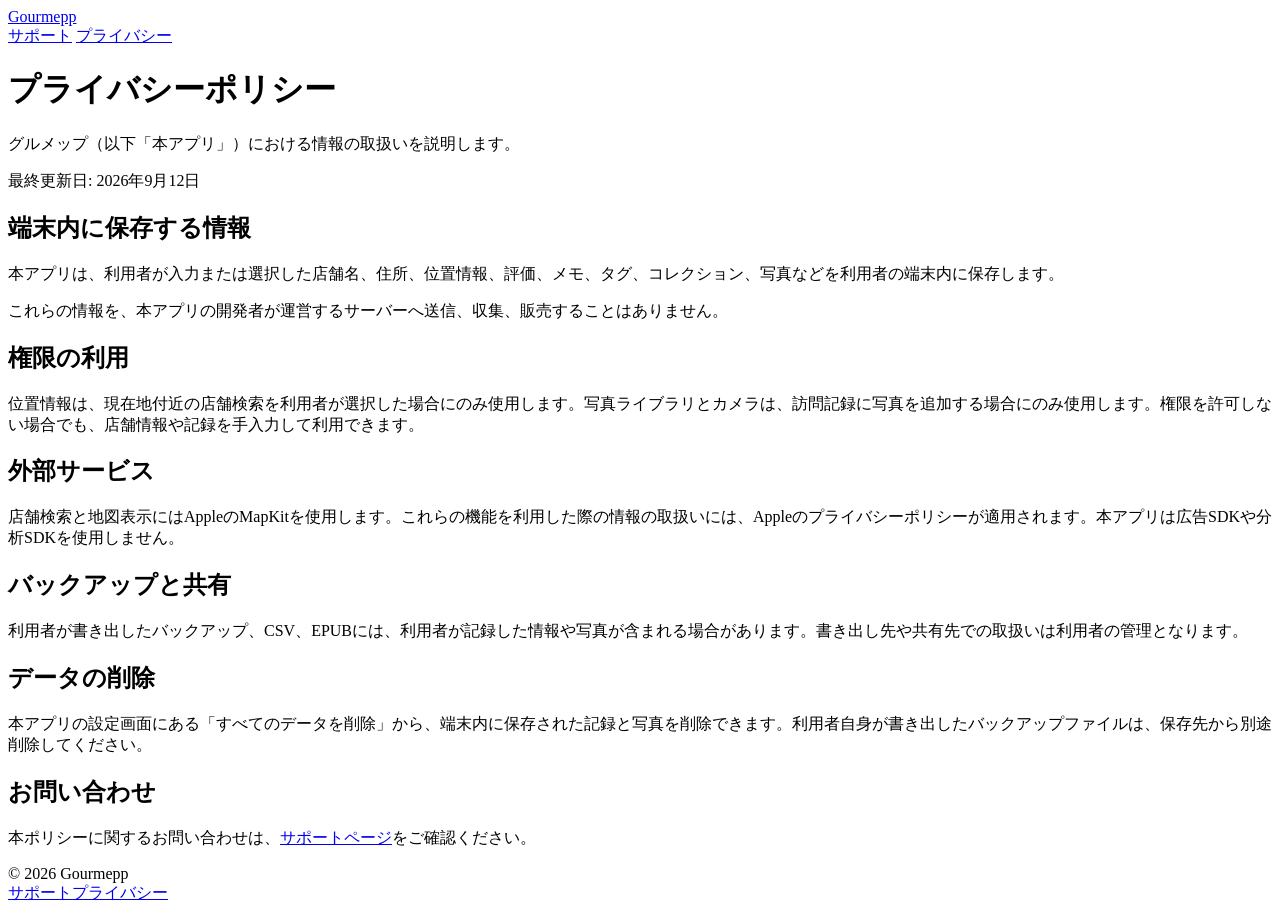
==== support-site/privacy/index.html @ 0ea20785 "feat: rename app to Gourmepp and prepare release" ====
<!doctype html>
<html lang="ja">
  <head>
    <meta charset="utf-8" />
    <meta name="viewport" content="width=device-width, initial-scale=1" />
    <meta name="description" content="グルメップ（Gourmepp）のプライバシーポリシーです。" />
    <meta name="robots" content="index,follow" />
    <title>プライバシーポリシー | Gourmepp</title>
    <link rel="stylesheet" href="/assets/site.css" />
  </head>
  <body>
    <header class="site-header">
      <a class="wordmark" href="/" aria-label="Gourmepp トップ">Gourmepp</a>
      <nav aria-label="メインメニュー">
        <a href="/support/">サポート</a>
        <a class="current" href="/privacy/" aria-current="page">プライバシー</a>
      </nav>
    </header>
    <main class="content">
      <h1>プライバシーポリシー</h1>
      <p class="lead">グルメップ（以下「本アプリ」）における情報の取扱いを説明します。</p>
      <p class="updated">最終更新日: 2026年9月12日</p>

      <section>
        <h2>端末内に保存する情報</h2>
        <p>本アプリは、利用者が入力または選択した店舗名、住所、位置情報、評価、メモ、タグ、コレクション、写真などを利用者の端末内に保存します。</p>
        <p>これらの情報を、本アプリの開発者が運営するサーバーへ送信、収集、販売することはありません。</p>
      </section>

      <section>
        <h2>権限の利用</h2>
        <p>位置情報は、現在地付近の店舗検索を利用者が選択した場合にのみ使用します。写真ライブラリとカメラは、訪問記録に写真を追加する場合にのみ使用します。権限を許可しない場合でも、店舗情報や記録を手入力して利用できます。</p>
      </section>

      <section>
        <h2>外部サービス</h2>
        <p>店舗検索と地図表示にはAppleのMapKitを使用します。これらの機能を利用した際の情報の取扱いには、Appleのプライバシーポリシーが適用されます。本アプリは広告SDKや分析SDKを使用しません。</p>
      </section>

      <section>
        <h2>バックアップと共有</h2>
        <p>利用者が書き出したバックアップ、CSV、EPUBには、利用者が記録した情報や写真が含まれる場合があります。書き出し先や共有先での取扱いは利用者の管理となります。</p>
      </section>

      <section>
        <h2>データの削除</h2>
        <p>本アプリの設定画面にある「すべてのデータを削除」から、端末内に保存された記録と写真を削除できます。利用者自身が書き出したバックアップファイルは、保存先から別途削除してください。</p>
      </section>

      <section>
        <h2>お問い合わせ</h2>
        <p>本ポリシーに関するお問い合わせは、<a href="/support/">サポートページ</a>をご確認ください。</p>
      </section>
    </main>
    <footer class="site-footer">
      <span>© 2026 Gourmepp</span>
      <nav aria-label="フッターメニュー"><a href="/support/">サポート</a><a href="/privacy/">プライバシー</a></nav>
    </footer>
  </body>
</html>
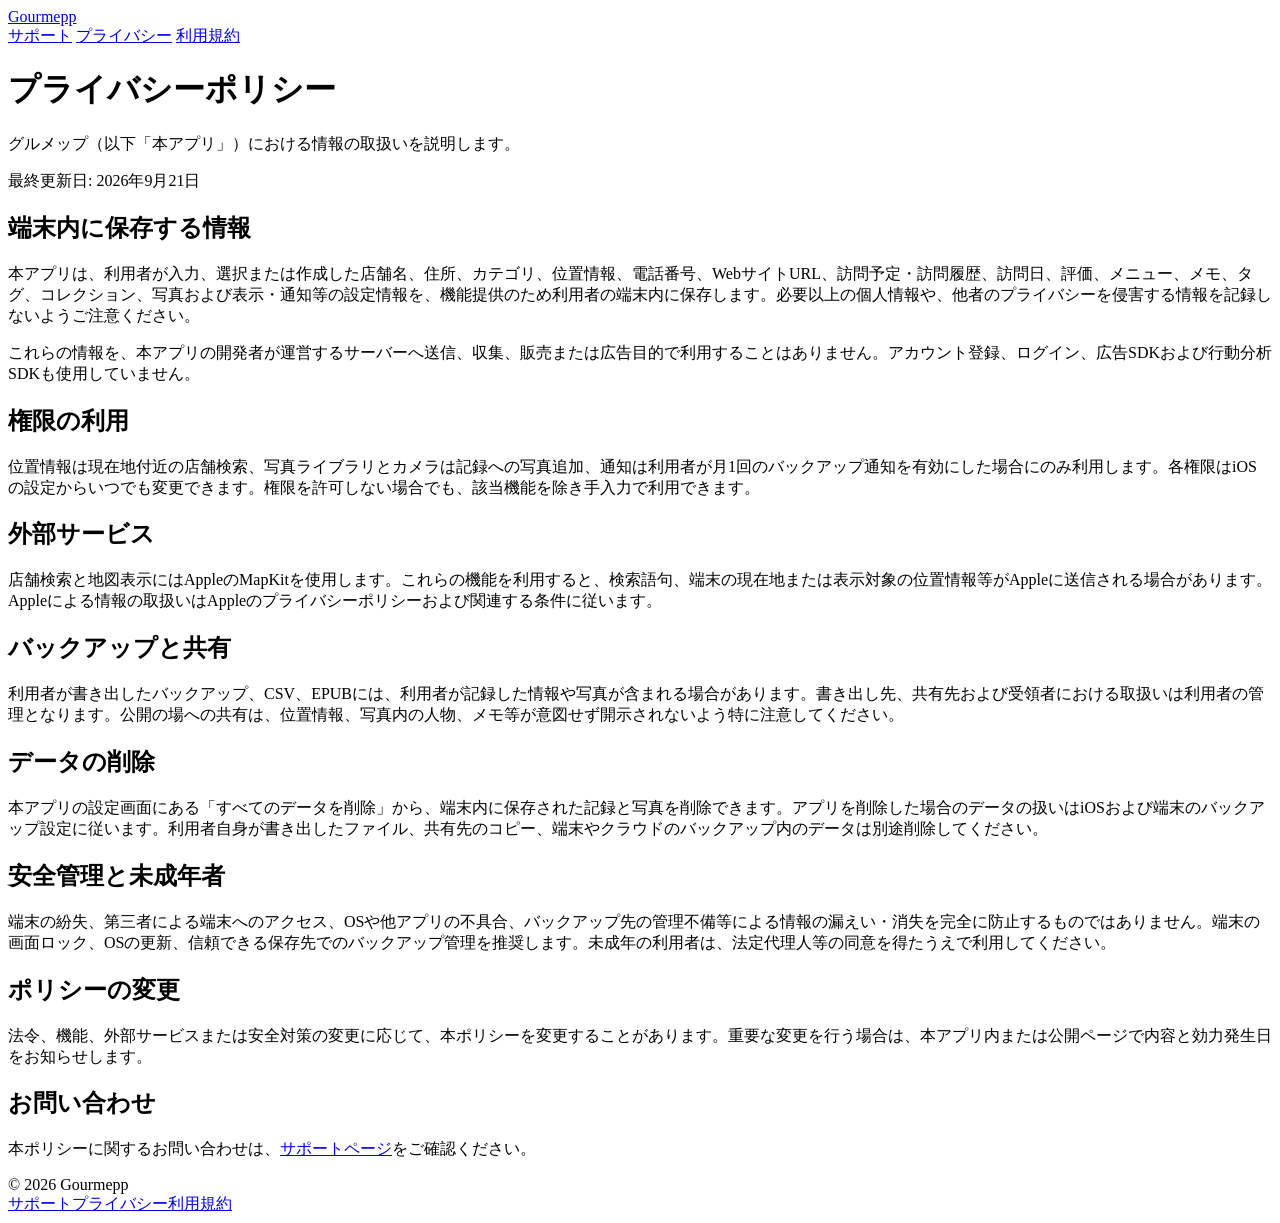
==== commit 1a8f86ee: "feat: オンボーディングで利用規約への同意を必須化" ====
--- a/support-site/privacy/index.html
+++ b/support-site/privacy/index.html
@@ -14,37 +14,48 @@
       <nav aria-label="メインメニュー">
         <a href="/support/">サポート</a>
         <a class="current" href="/privacy/" aria-current="page">プライバシー</a>
+        <a href="/terms/">利用規約</a>
       </nav>
     </header>
     <main class="content">
       <h1>プライバシーポリシー</h1>
       <p class="lead">グルメップ（以下「本アプリ」）における情報の取扱いを説明します。</p>
-      <p class="updated">最終更新日: 2026年9月12日</p>
+      <p class="updated">最終更新日: 2026年9月21日</p>
 
       <section>
         <h2>端末内に保存する情報</h2>
-        <p>本アプリは、利用者が入力または選択した店舗名、住所、位置情報、評価、メモ、タグ、コレクション、写真などを利用者の端末内に保存します。</p>
-        <p>これらの情報を、本アプリの開発者が運営するサーバーへ送信、収集、販売することはありません。</p>
+        <p>本アプリは、利用者が入力、選択または作成した店舗名、住所、カテゴリ、位置情報、電話番号、WebサイトURL、訪問予定・訪問履歴、訪問日、評価、メニュー、メモ、タグ、コレクション、写真および表示・通知等の設定情報を、機能提供のため利用者の端末内に保存します。必要以上の個人情報や、他者のプライバシーを侵害する情報を記録しないようご注意ください。</p>
+        <p>これらの情報を、本アプリの開発者が運営するサーバーへ送信、収集、販売または広告目的で利用することはありません。アカウント登録、ログイン、広告SDKおよび行動分析SDKも使用していません。</p>
       </section>
 
       <section>
         <h2>権限の利用</h2>
-        <p>位置情報は、現在地付近の店舗検索を利用者が選択した場合にのみ使用します。写真ライブラリとカメラは、訪問記録に写真を追加する場合にのみ使用します。権限を許可しない場合でも、店舗情報や記録を手入力して利用できます。</p>
+        <p>位置情報は現在地付近の店舗検索、写真ライブラリとカメラは記録への写真追加、通知は利用者が月1回のバックアップ通知を有効にした場合にのみ利用します。各権限はiOSの設定からいつでも変更できます。権限を許可しない場合でも、該当機能を除き手入力で利用できます。</p>
       </section>
 
       <section>
         <h2>外部サービス</h2>
-        <p>店舗検索と地図表示にはAppleのMapKitを使用します。これらの機能を利用した際の情報の取扱いには、Appleのプライバシーポリシーが適用されます。本アプリは広告SDKや分析SDKを使用しません。</p>
+        <p>店舗検索と地図表示にはAppleのMapKitを使用します。これらの機能を利用すると、検索語句、端末の現在地または表示対象の位置情報等がAppleに送信される場合があります。Appleによる情報の取扱いはAppleのプライバシーポリシーおよび関連する条件に従います。</p>
       </section>
 
       <section>
         <h2>バックアップと共有</h2>
-        <p>利用者が書き出したバックアップ、CSV、EPUBには、利用者が記録した情報や写真が含まれる場合があります。書き出し先や共有先での取扱いは利用者の管理となります。</p>
+        <p>利用者が書き出したバックアップ、CSV、EPUBには、利用者が記録した情報や写真が含まれる場合があります。書き出し先、共有先および受領者における取扱いは利用者の管理となります。公開の場への共有は、位置情報、写真内の人物、メモ等が意図せず開示されないよう特に注意してください。</p>
       </section>
 
       <section>
         <h2>データの削除</h2>
-        <p>本アプリの設定画面にある「すべてのデータを削除」から、端末内に保存された記録と写真を削除できます。利用者自身が書き出したバックアップファイルは、保存先から別途削除してください。</p>
+        <p>本アプリの設定画面にある「すべてのデータを削除」から、端末内に保存された記録と写真を削除できます。アプリを削除した場合のデータの扱いはiOSおよび端末のバックアップ設定に従います。利用者自身が書き出したファイル、共有先のコピー、端末やクラウドのバックアップ内のデータは別途削除してください。</p>
+      </section>
+
+      <section>
+        <h2>安全管理と未成年者</h2>
+        <p>端末の紛失、第三者による端末へのアクセス、OSや他アプリの不具合、バックアップ先の管理不備等による情報の漏えい・消失を完全に防止するものではありません。端末の画面ロック、OSの更新、信頼できる保存先でのバックアップ管理を推奨します。未成年の利用者は、法定代理人等の同意を得たうえで利用してください。</p>
+      </section>
+
+      <section>
+        <h2>ポリシーの変更</h2>
+        <p>法令、機能、外部サービスまたは安全対策の変更に応じて、本ポリシーを変更することがあります。重要な変更を行う場合は、本アプリ内または公開ページで内容と効力発生日をお知らせします。</p>
       </section>
 
       <section>
@@ -54,7 +65,7 @@
     </main>
     <footer class="site-footer">
       <span>© 2026 Gourmepp</span>
-      <nav aria-label="フッターメニュー"><a href="/support/">サポート</a><a href="/privacy/">プライバシー</a></nav>
+      <nav aria-label="フッターメニュー"><a href="/support/">サポート</a><a href="/privacy/">プライバシー</a><a href="/terms/">利用規約</a></nav>
     </footer>
   </body>
 </html>
